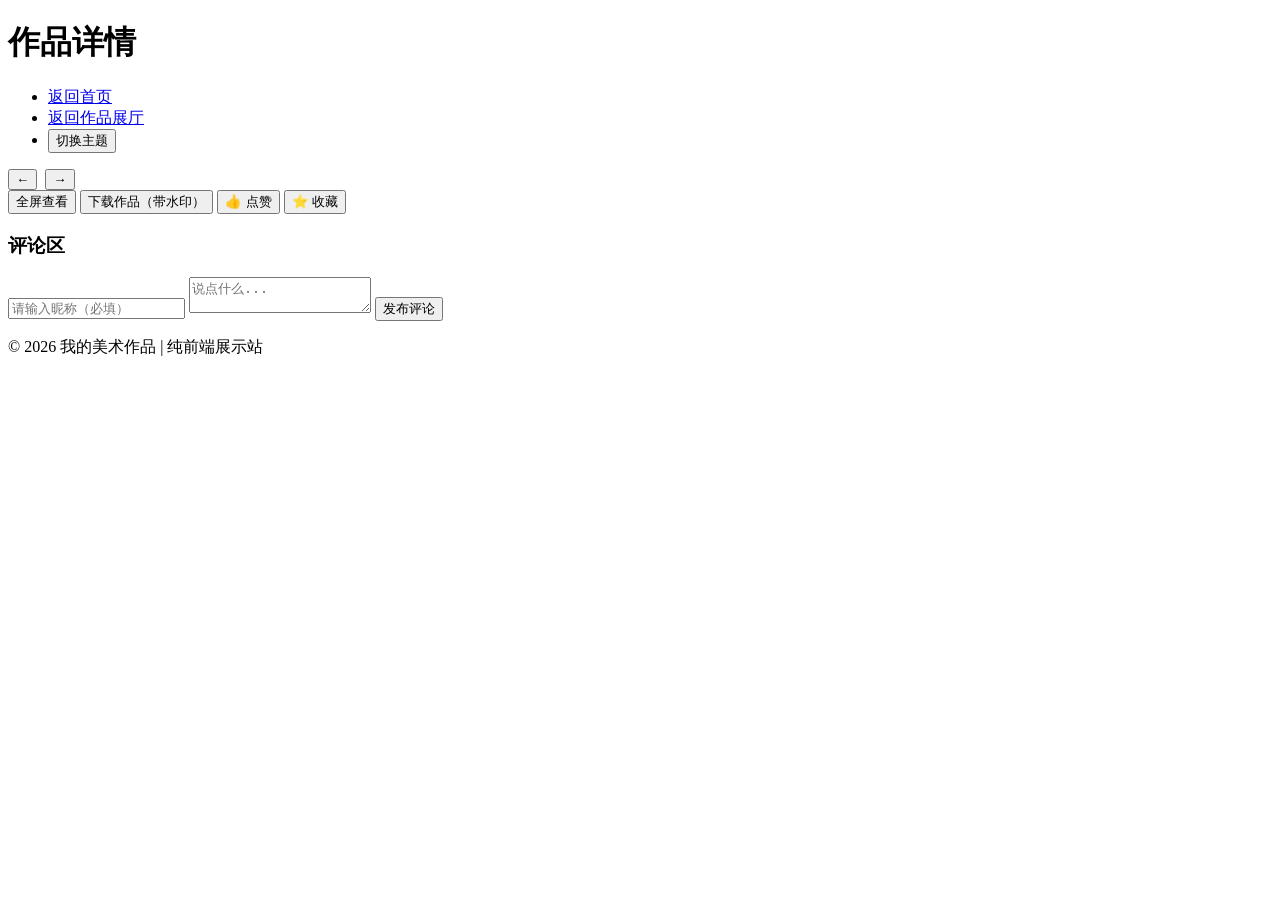
==== detail.html @ 7c30fe3e "前端-美术作品展示" ====
<!DOCTYPE html>
<html lang="zh-CN">
<head>
    <meta charset="UTF-8">
    <meta name="viewport" content="width=device-width, initial-scale=1.0">
    <!-- 设置基础URL，确保所有相对路径都从项目根目录解析 -->
    <base href="/ArtGallery/">
    <title>作品详情</title>
    <link rel="stylesheet" href="css/style.css">
</head>
<body>
<header>
    <h1>作品详情</h1>
    <nav>
        <ul>
            <li><a href="index.html">返回首页</a></li>
            <li><a href="gallery.html">返回作品展厅</a></li>
            <li><button id="themeBtn">切换主题</button></li>
        </ul>
    </nav>
</header>

<section class="detail-container">
    <!-- 图片操作区 -->
    <div class="img-box">
        <button id="prevBtn">←</button>
        <img id="detailImg" draggable="false">
        <button id="nextBtn">→</button>
    </div>

    <!-- 作品信息 -->
    <div class="info-box" id="artInfo"></div>

    <!-- 操作按钮 -->
    <div class="tool-box">
        <button id="fullscreen">全屏查看</button>
        <button id="downloadBtn">下载作品（带水印）</button>
        <button id="likeBtn">👍 点赞</button>
        <button id="collectBtn">⭐ 收藏</button>
    </div>

    <!-- 评论区（非匿名） -->
    <div class="comment-box">
        <h3>评论区</h3>
        <input type="text" id="username" placeholder="请输入昵称（必填）" required>
        <textarea id="commentContent" placeholder="说点什么..."></textarea>
        <button id="submitComment">发布评论</button>
        <div id="commentList"></div>
    </div>
</section>

<footer>
    <p>© 2026 我的美术作品 | 纯前端展示站</p>
</footer>

<script src="js/config.js"></script>
<script src="js/main.js"></script>
</body>
</html>
---- css/style.css ----
:root {
    --bg: #fff;
    --text: #333;
    --card: #f5f5f5;
    --hover: #4f46e5;
    --sun-color: #FFD700;
    --moon-color: #E0E0E0;
    --stars-color: rgba(255, 255, 255, 0.8);
}

.dark {
    --bg: #1a1a1a;
    --text: #fff;
    --card: #2d2d2d;
    transition: all 0.8s cubic-bezier(0.4, 0, 0.2, 1);
}

/* 主题切换过渡动画 */
body {
    background: var(--bg);
    color: var(--text);
    line-height: 1.5;
    transition: all 0.8s cubic-bezier(0.4, 0, 0.2, 1);
    position: relative;
    overflow-x: hidden;
}

/* 日/夜模式装饰元素 */
.theme-decor {
    position: fixed;
    pointer-events: none;
    z-index: -1;
    opacity: 0;
    transition: opacity 0.5s ease;
}

.sun {
    top: 20px;
    right: 20px;
    width: 60px;
    height: 60px;
    border-radius: 50%;
    background: linear-gradient(45deg, #FFF9C4, #FFD700, #FFB300);
    box-shadow: 0 0 30px #FFD700;
    animation: sunGlow 3s infinite alternate;
}

.moon {
    top: 20px;
    right: 20px;
    width: 50px;
    height: 50px;
    border-radius: 50%;
    background: var(--moon-color);
    box-shadow: 0 0 20px var(--moon-color);
    clip-path: circle(45% at 60% 50%);
}

.stars {
    top: 0;
    left: 0;
    width: 100vw;
    height: 100vh;
}

.star {
    position: absolute;
    background: var(--stars-color);
    border-radius: 50%;
    opacity: 0.8;
}

@keyframes sunGlow {
    from { box-shadow: 0 0 30px #FFD700; }
    to { box-shadow: 0 0 50px #FFED4E, 0 0 70px #FFE200; }
}

@keyframes fadeInUp {
    from {
        opacity: 0;
        transform: translateY(20px);
    }
    to {
        opacity: 1;
        transform: translateY(0);
    }
}

@keyframes fadeOutDown {
    from {
        opacity: 1;
        transform: translateY(0);
    }
    to {
        opacity: 0;
        transform: translateY(20px);
    }
}

/* 日间模式激活状态 */
body:not(.dark) .theme-decor {
    opacity: 1;
    transition: opacity 1s ease 0.3s;
}

/* 夜间模式激活状态 */
body.dark .theme-decor {
    opacity: 1;
    transition: opacity 1s ease 0.3s;
}

body:not(.dark) .sun {
    opacity: 1;
    animation: fadeInUp 0.8s ease forwards, sunGlow 3s infinite alternate;
}

body.dark .sun {
    opacity: 0;
    animation: fadeOutDown 0.8s ease forwards;
}

body.dark .moon,
body.dark .stars {
    opacity: 1;
    animation: fadeInUp 0.8s ease 0.2s forwards;
}

body:not(.dark) .moon,
body:not(.dark) .stars {
    opacity: 0;
    animation: fadeOutDown 0.8s ease forwards;
}

* {
    margin: 0;
    padding: 0;
    box-sizing: border-box;
    font-family: "微软雅黑", sans-serif;
    transition: 0.25s ease;
}

/* 导航区域 */
header {
    padding: 24px;
    text-align: center;
    background: var(--card);
    box-shadow: 0 2px 8px rgba(0,0,0,0.08);
    position: relative;
    overflow: hidden;
    transition: all 0.3s ease;
}

/* 统一的导航按钮样式 - 基于主题按钮的设计 */
nav a, nav button, .tab-btn {
    padding: 8px 14px;
    border: none;
    background: none;
    color: var(--text);
    border-radius: 6px;
    cursor: pointer;
    font-size: 15px;
    position: relative;
    transition: all 0.3s cubic-bezier(0.4, 0, 0.2, 1);
    overflow: hidden;
    will-change: transform;
    /* 应用主题按钮的玻璃态设计 */
    backdrop-filter: blur(10px);
    background: rgba(255,255,255,0.1);
    border: 1px solid rgba(255,255,255,0.2);
}

/* 悬停效果统一 */
nav a:hover, nav button:hover, .tab-btn.active {
    background: rgba(79, 70, 229, 0.8);
    color: #fff;
    transform: translateY(-2px);
    box-shadow: 0 8px 24px rgba(79, 70, 229, 0.3);
    border-color: rgba(255,255,255,0.3);
}

/* 夜间模式下的按钮样式 */
body.dark nav a,
body.dark nav button,
body.dark .tab-btn {
    background: rgba(255,255,255,0.05);
    border-color: rgba(255,255,255,0.3);
}

body.dark nav a:hover,
body.dark nav button:hover,
body.dark .tab-btn.active {
    background: rgba(79, 70, 229, 0.8);
}

/* 活动状态指示器 */
.tab-btn.active::after,
nav a[href="index.html"]:hover::after,
#themeBtn:hover::after {
    content: '';
    position: absolute;
    bottom: -6px;
    left: 50%;
    transform: translateX(-50%);
    width: 6px;
    height: 6px;
    background: var(--hover);
    border-radius: 50%;
    animation: dotPulse 1.5s infinite;
}

@keyframes dotPulse {
    0%, 100% { transform: translateX(-50%) scale(1); opacity: 1; }
    50% { transform: translateX(-50%) scale(1.5); opacity: 0.8; }
}

/* 首页沉浸式图片渐变效果 */
.immersive-container {
    position: relative;
    width: 100vw;
    height: 100vh;
    overflow: hidden;
    display: flex;
    align-items: center;
    justify-content: center;
}

.immersive-image {
    width: 100%;
    height: 100%;
    object-fit: contain;
    transition: transform 0.3s ease;
    /* 添加更复杂的高级加载动画 */
    animation: imageLoadComplex 4s cubic-bezier(0.25, 0.46, 0.45, 0.94) both;
}

@keyframes imageLoadComplex {
    0% {
        opacity: 0;
        transform: scale(0.8) rotate(-10deg) translateX(-50px);
        filter: blur(20px) brightness(0.5);
        clip-path: circle(0% at 50% 50%);
    }
    25% {
        opacity: 0.6;
        transform: scale(1.1) rotate(5deg) translateX(20px);
        filter: blur(8px) brightness(0.8);
        clip-path: circle(40% at 50% 50%);
    }
    50% {
        opacity: 0.8;
        transform: scale(1.05) rotate(-2deg) translateX(-10px);
        filter: blur(4px) brightness(0.9);
        clip-path: circle(60% at 50% 50%);
    }
    75% {
        opacity: 0.95;
        transform: scale(1.01) rotate(1deg) translateX(5px);
        filter: blur(2px) brightness(0.98);
        clip-path: circle(80% at 50% 50%);
    }
    100% {
        opacity: 1;
        transform: scale(1) rotate(0deg) translateX(0);
        filter: blur(0) brightness(1);
        clip-path: circle(100% at 50% 50%);
    }
}

/* 添加粒子效果 */
.immersive-container::before {
    content: '';
    position: absolute;
    top: 0;
    left: 0;
    width: 100%;
    height: 100%;
    background-image:
        radial-gradient(circle at 20% 30%, rgba(255,255,255,0.1) 1px, transparent 1px),
        radial-gradient(circle at 80% 70%, rgba(255,255,255,0.1) 1px, transparent 1px),
        radial-gradient(circle at 30% 80%, rgba(255,255,255,0.1) 1px, transparent 1px),
        radial-gradient(circle at 70% 20%, rgba(255,255,255,0.1) 1px, transparent 1px);
    background-size: 100px 100px;
    opacity: 0;
    animation: particleEffect 4s ease-out forwards;
    pointer-events: none;
}

@keyframes particleEffect {
    0% { opacity: 0; }
    30% { opacity: 0; }
    100% { opacity: 1; }
}

.immersive-overlay {
    position: absolute;
    bottom: 0;
    left: 0;
    right: 0;
    background: linear-gradient(transparent, rgba(0,0,0,0.8));
    padding: 40px 20px 20px;
    color: white;
    text-align: center;
}

/* 移除原有的重复样式 */
.nav-overlay a,
.nav-overlay button {
    color: white;
    text-decoration: none;
    padding: 10px 20px;
    background: rgba(0, 0, 0, 0.5);
    border: none;
    border-radius: 5px;
    cursor: pointer;
    transition: background 0.3s;
}

.nav-overlay a:hover,
.nav-overlay button:hover {
    background: rgba(0, 0, 0, 0.8);
}

/* 响应式优化 */
@media (max-width: 767px) {
    nav ul {
        flex-direction: column;
        align-items: center;
        gap: 8px;
    }

    nav a, nav button, .tab-btn {
        width: 80vw;
        text-align: center;
    }
}

/* 标题动画 */
h1 { animation: fade 0.8s ease forwards; }
@keyframes fade {
    from { opacity: 0; transform: translateY(-8px); }
    to { opacity: 1; transform: translateY(0); }
}

/* 轮播容器 —— 严格16:9比例 */
.slider-container {
    max-width: 900px;
    margin: 30px auto;
    padding: 0 20px;
    overflow: hidden;
    border-radius: 12px;
    position: relative;
    aspect-ratio: 16/9; /* 核心：16:9轮播框 */
}
.slider {
    display: flex;
    height: 100%;
    transition: transform 0.8s cubic-bezier(0.25, 0.1, 0.25, 1);
}
.slider img {
    width: 100%;
    height: 100%;
    object-fit: cover;
    flex-shrink: 0;
    background: #f0f0f0;
}
/* 轮播按钮样式 */
.slider-btn {
    position: absolute;
    top: 50%;
    transform: translateY(-50%);
    background: #fff;
    border: none;
    width: 44px;
    height: 44px;
    border-radius: 50%;
    font-size: 18px;
    cursor: pointer;
    box-shadow: 0 2px 8px rgba(0,0,0,0.2);
    z-index: 10;
}
.slider-btn.prev { left: 10px; }
.slider-btn.next { right: 10px; }

/* 作品列表 */
.gallery {
    max-width: 1100px;
    margin: 40px auto;
    padding: 0 30px;
    text-align: center;
}
.gallery h2 {
    margin-bottom: 24px;
    font-size: 22px;
}
.grid-container {
    display: grid;
    grid-template-columns: repeat(auto-fill, minmax(200px, 1fr));
    gap: 20px;
    margin-top: 20px;
    justify-content: center;
}
.art-card {
    background: var(--card);
    border-radius: 10px;
    overflow: hidden;
    cursor: pointer;
    box-shadow: 0 3px 6px rgba(0,0,0,0.05);
}
.art-card img {
    width: 100%;
    height: 200px;
    object-fit: cover;
}
.art-card:hover {
    transform: scale(1.03);
    box-shadow: 0 8px 20px rgba(0,0,0,0.15);
}
.art-card p {
    padding: 8px;
    font-size: 14px;
    font-weight: bold;
}
/* 图片占位样式（所有加载失败图片通用） */
.img-placeholder {
    width: 100%;
    height: 200px;
    display: flex;
    align-items: center;
    justify-content: center;
    background: #eee;
    color: #666;
    font-size: 12px;
    flex-direction: column;
    gap: 4px;
}

/* 详情页 */
.detail-container {
    max-width: 900px;
    margin: 40px auto;
    padding: 0 20px;
}
.img-box {
    position: relative;
    text-align: center;
    margin-bottom: 24px;
}
.img-box img {
    max-width: 100%;
    max-height: 550px;
    border-radius: 10px;
    cursor: grab;
    object-fit: contain;
    background: #f8f8f8;
}
.img-box button {
    position: absolute;
    top: 50%;
    transform: translateY(-50%);
    background: #fff;
    border: none;
    width: 44px;
    height: 44px;
    border-radius: 50%;
    font-size: 18px;
    cursor: pointer;
    box-shadow: 0 2px 8px rgba(0,0,0,0.2);
}
#prevBtn { left: 10px; }
#nextBtn { right: 10px; }

.info-box {
    background: var(--card);
    padding: 20px;
    border-radius: 10px;
    margin: 20px 0;
    text-align: left;
}
.tool-box {
    display: flex;
    gap: 10px;
    flex-wrap: wrap;
    margin: 20px 0;
}
.tool-box button {
    padding: 10px 14px;
    border: none;
    background: var(--hover);
    color: #fff;
    border-radius: 6px;
    cursor: pointer;
    font-size: 14px;
}

/* 评论区 */
.comment-box {
    background: var(--card);
    padding: 20px;
    border-radius: 10px;
    margin-top: 30px;
}
.comment-box input, .comment-box textarea {
    width: 100%;
    padding: 10px;
    margin: 10px 0;
    border-radius: 6px;
    border: 1px solid #ddd;
    background: var(--bg);
    color: var(--text);
}
.comment-box button {
    background: var(--hover);
    color: #fff;
    border: none;
    padding: 10px;
    border-radius: 6px;
    cursor: pointer;
}

/* 响应式 —— 手机端单列 */
@media (max-width: 767px) {
    .grid-container { grid-template-columns: repeat(1, 1fr); }
    .slider-container { padding: 0 10px; }
    .gallery { padding: 0 15px; }
}

/* 美化版Footer —— 丰富图案+联系方式 */
footer {
    text-align: center;
    padding: 40px 20px;
    background: var(--card);
    margin-top: 50px;
    font-size: 14px;
    border-top: 3px solid var(--hover);
}
.footer-content {
    max-width: 800px;
    margin: 0 auto;
}
.footer-logo {
    font-size: 20px;
    font-weight: bold;
    color: var(--hover);
    margin-bottom: 12px;
}
.footer-contact {
    margin: 10px 0;
    line-height: 1.8;
}
.footer-contact i {
    color: var(--hover);
    margin-right: 6px;
}
.footer-copyright {
    margin-top: 20px;
    opacity: 0.8;
}
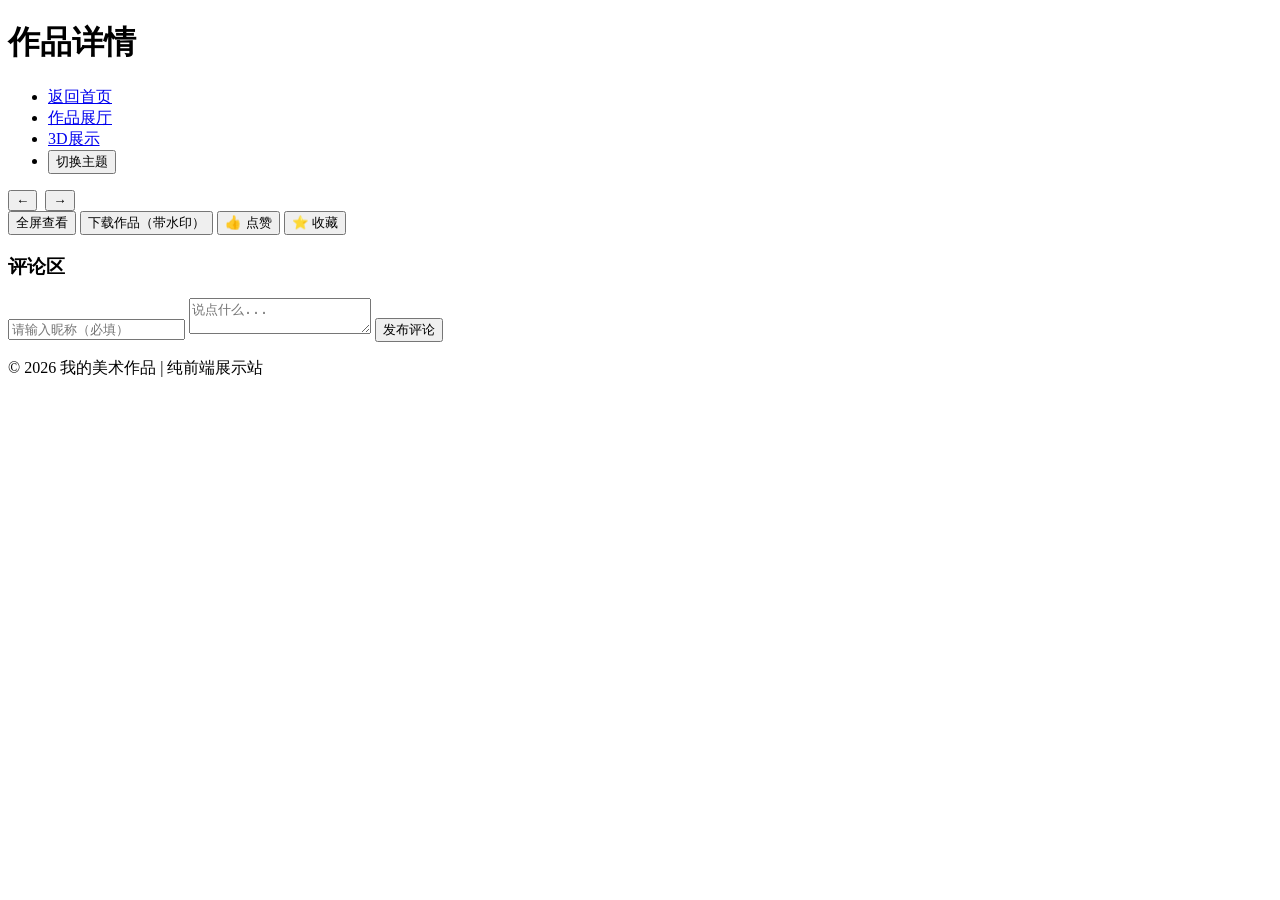
==== commit 34e6dee2: "自动更新" ====
--- a/detail.html
+++ b/detail.html
@@ -14,7 +14,8 @@
     <nav>
         <ul>
             <li><a href="index.html">返回首页</a></li>
-            <li><a href="gallery.html">返回作品展厅</a></li>
+            <li><a href="gallery.html">作品展厅</a></li>
+            <li><a href="index_3d.html">3D展示</a></li>
             <li><button id="themeBtn">切换主题</button></li>
         </ul>
     </nav>
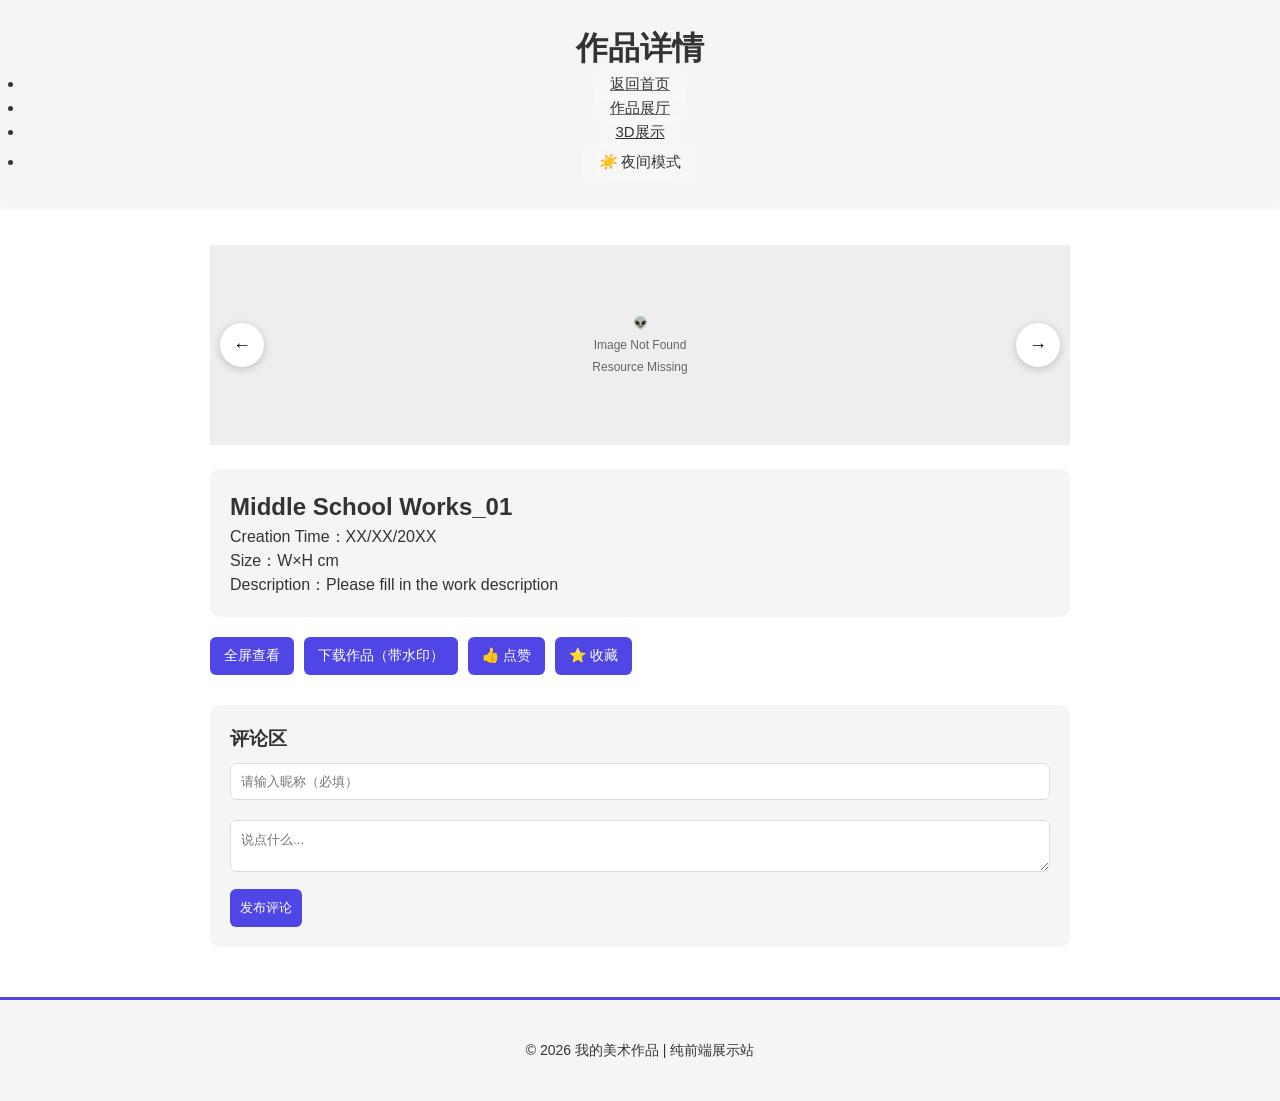
==== commit 420fd861: "自动更新" ====
--- a/detail.html
+++ b/detail.html
@@ -3,19 +3,18 @@
 <head>
     <meta charset="UTF-8">
     <meta name="viewport" content="width=device-width, initial-scale=1.0">
-    <!-- 设置基础URL，确保所有相对路径都从项目根目录解析 -->
-    <base href="/ArtGallery/">
+    <!-- 移除base标签，使用相对路径 -->
     <title>作品详情</title>
-    <link rel="stylesheet" href="css/style.css">
+    <link rel="stylesheet" href="./css/style.css">
 </head>
 <body>
 <header>
     <h1>作品详情</h1>
     <nav>
         <ul>
-            <li><a href="index.html">返回首页</a></li>
-            <li><a href="gallery.html">作品展厅</a></li>
-            <li><a href="index_3d.html">3D展示</a></li>
+            <li><a href="./index.html">返回首页</a></li>
+            <li><a href="./gallery.html">作品展厅</a></li>
+            <li><a href="./index_3d.html">3D展示</a></li>
             <li><button id="themeBtn">切换主题</button></li>
         </ul>
     </nav>
@@ -54,7 +53,7 @@
     <p>© 2026 我的美术作品 | 纯前端展示站</p>
 </footer>
 
-<script src="js/config.js"></script>
-<script src="js/main.js"></script>
+<script src="./js/config.js"></script>
+<script src="./js/main.js"></script>
 </body>
 </html>
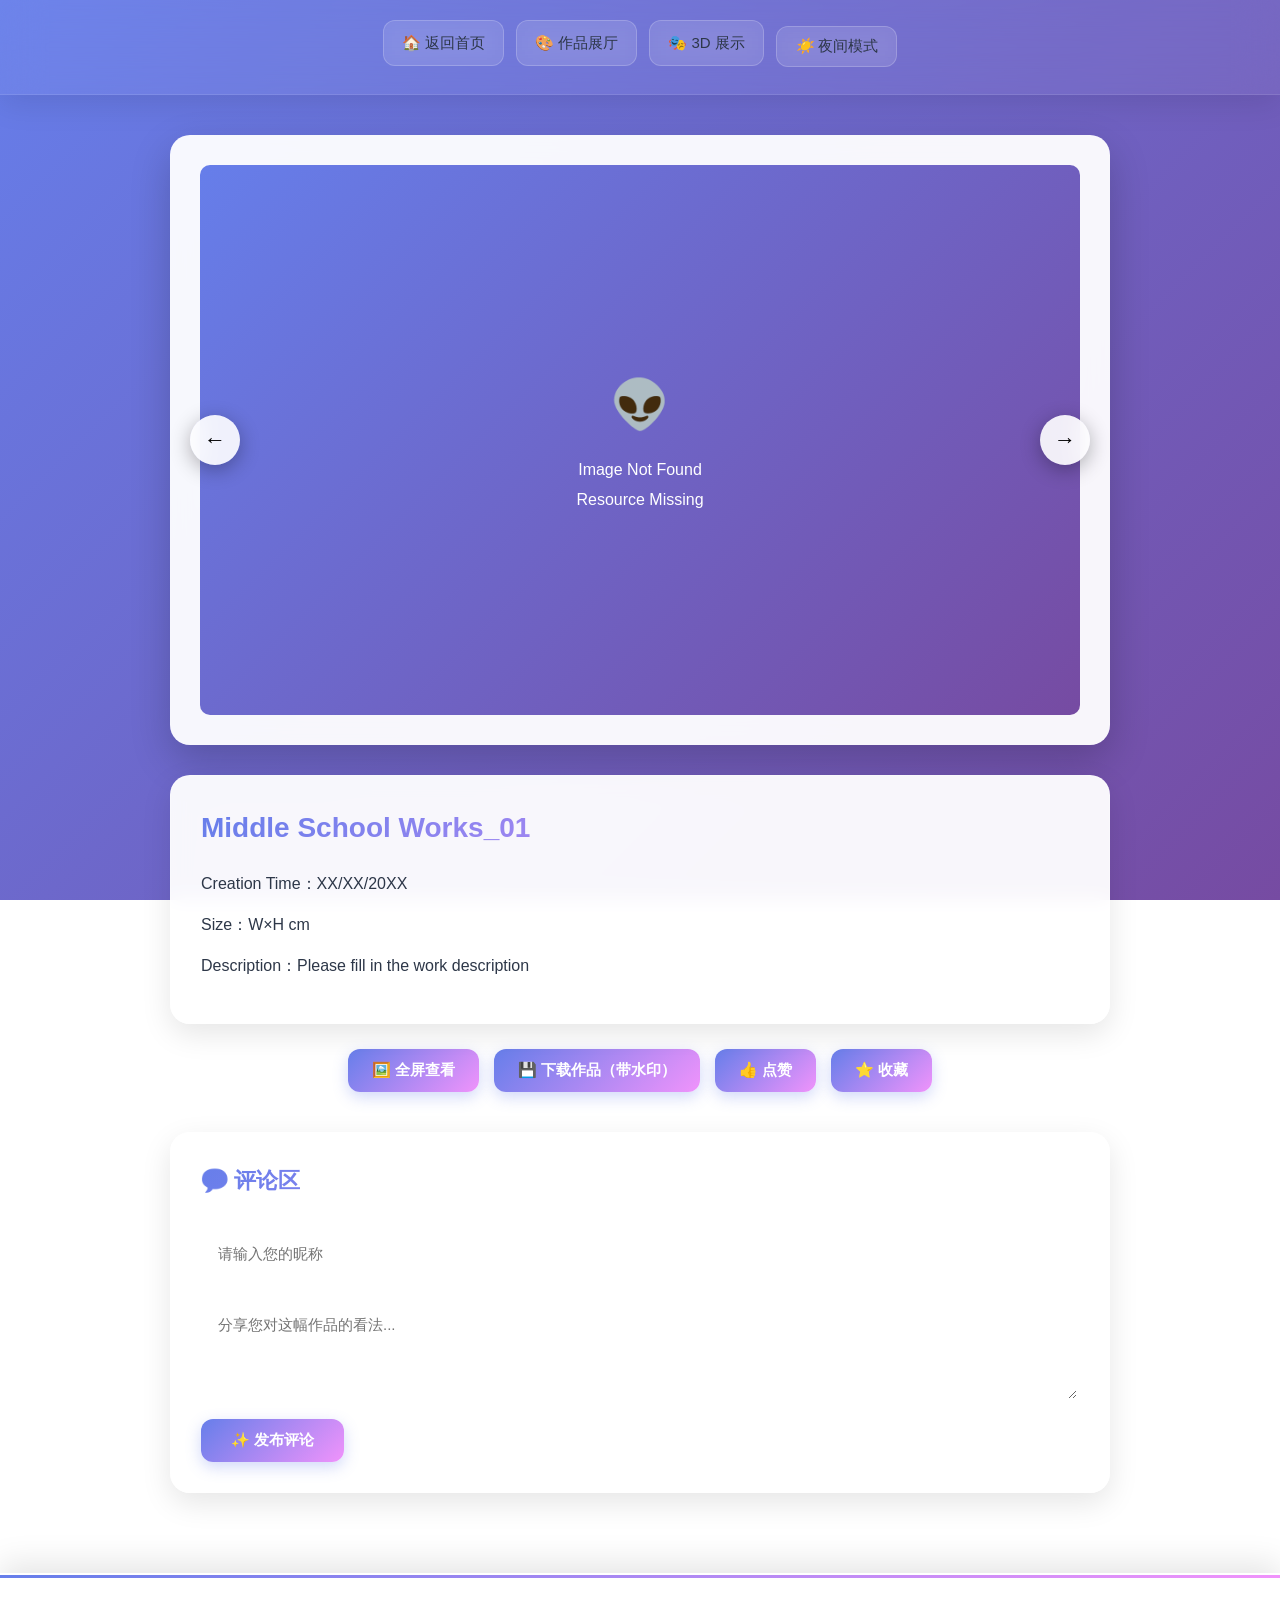
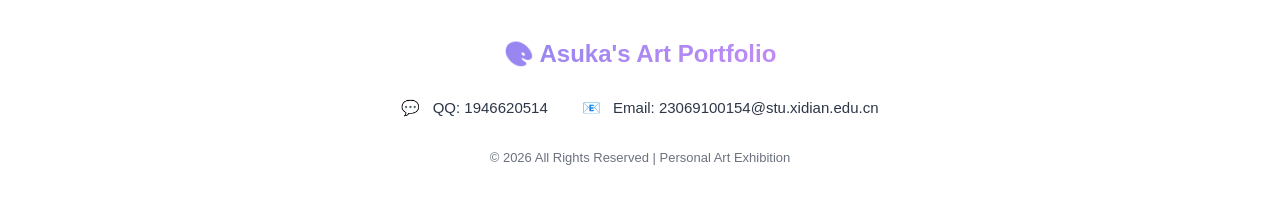
==== commit 1a75955e: "自动更新" ====
--- a/detail.html
+++ b/detail.html
@@ -3,19 +3,208 @@
 <head>
     <meta charset="UTF-8">
     <meta name="viewport" content="width=device-width, initial-scale=1.0">
-    <!-- 移除base标签，使用相对路径 -->
-    <title>作品详情</title>
-    <link rel="stylesheet" href="./css/style.css">
+    <title>作品详情 - Asuka's Art Gallery</title>
+    <link rel="stylesheet" href="css/style.css">
+    <style>
+        /* 详情页专属样式 */
+        .detail-page-header {
+            position: sticky;
+            top: 0;
+            z-index: 1000;
+        }
+        
+        .detail-container {
+            max-width: 1000px;
+            margin: 40px auto;
+            padding: 0 30px;
+            animation: fadeInUp 0.8s ease;
+        }
+        
+        .img-box {
+            position: relative;
+            text-align: center;
+            margin-bottom: 30px;
+            background: var(--card);
+            backdrop-filter: blur(10px);
+            padding: 30px;
+            border-radius: 20px;
+            box-shadow: 0 15px 40px rgba(0,0,0,0.2);
+        }
+        
+        .img-box img {
+            max-width: 100%;
+            max-height: 600px;
+            border-radius: 15px;
+            cursor: grab;
+            object-fit: contain;
+            transition: transform 0.3s ease;
+            box-shadow: 0 10px 30px rgba(0,0,0,0.2);
+        }
+        
+        .img-box img:active {
+            cursor: grabbing;
+        }
+        
+        .img-box button {
+            position: absolute;
+            top: 50%;
+            transform: translateY(-50%);
+            background: rgba(255, 255, 255, 0.9);
+            backdrop-filter: blur(10px);
+            border: none;
+            width: 50px;
+            height: 50px;
+            border-radius: 50%;
+            font-size: 22px;
+            cursor: pointer;
+            box-shadow: 0 5px 20px rgba(0,0,0,0.3);
+            transition: all 0.3s;
+            z-index: 10;
+        }
+        
+        .img-box button:hover {
+            background: #fff;
+            transform: translateY(-50%) scale(1.1);
+            box-shadow: 0 8px 30px rgba(0,0,0,0.4);
+        }
+        
+        #prevBtn { left: 20px; }
+        #nextBtn { right: 20px; }
+        
+        .info-box {
+            background: var(--card);
+            backdrop-filter: blur(10px);
+            padding: 30px;
+            border-radius: 20px;
+            margin: 20px 0;
+            text-align: left;
+            box-shadow: 0 10px 30px rgba(0,0,0,0.1);
+            border: 1px solid var(--glass-border);
+        }
+        
+        .info-box h2 {
+            font-size: 28px;
+            font-weight: 700;
+            background: linear-gradient(135deg, #667eea, #f093fb);
+            -webkit-background-clip: text;
+            -webkit-text-fill-color: transparent;
+            background-clip: text;
+            margin-bottom: 20px;
+        }
+        
+        .info-box p {
+            font-size: 16px;
+            line-height: 1.8;
+            margin: 12px 0;
+            color: var(--text);
+        }
+        
+        .tool-box {
+            display: flex;
+            gap: 15px;
+            flex-wrap: wrap;
+            margin: 25px 0;
+            justify-content: center;
+        }
+        
+        .tool-box button {
+            padding: 12px 24px;
+            border: none;
+            background: linear-gradient(135deg, #667eea, #f093fb);
+            color: #fff;
+            border-radius: 12px;
+            cursor: pointer;
+            font-size: 15px;
+            font-weight: 600;
+            transition: all 0.3s cubic-bezier(0.175, 0.885, 0.32, 1.275);
+            box-shadow: 0 5px 15px rgba(102, 126, 234, 0.3);
+        }
+        
+        .tool-box button:hover {
+            transform: translateY(-3px);
+            box-shadow: 0 10px 30px rgba(102, 126, 234, 0.5);
+        }
+        
+        /* 评论区增强样式 */
+        .comment-box {
+            background: var(--card);
+            backdrop-filter: blur(10px);
+            padding: 30px;
+            border-radius: 20px;
+            margin-top: 40px;
+            box-shadow: 0 10px 30px rgba(0,0,0,0.1);
+            border: 1px solid var(--glass-border);
+        }
+        
+        .comment-box h3 {
+            font-size: 22px;
+            font-weight: 700;
+            margin-bottom: 20px;
+            background: linear-gradient(135deg, #667eea, #f093fb);
+            -webkit-background-clip: text;
+            -webkit-text-fill-color: transparent;
+            background-clip: text;
+        }
+        
+        .comment-box input, .comment-box textarea {
+            width: 100%;
+            padding: 15px;
+            margin: 10px 0;
+            border-radius: 12px;
+            border: 2px solid var(--glass-border);
+            background: var(--bg-solid);
+            color: var(--text);
+            font-size: 15px;
+            transition: all 0.3s;
+        }
+        
+        .comment-box input:focus, .comment-box textarea:focus {
+            outline: none;
+            border-color: #667eea;
+            box-shadow: 0 0 0 3px rgba(102, 126, 234, 0.1);
+        }
+        
+        .comment-box button {
+            background: linear-gradient(135deg, #667eea, #f093fb);
+            color: #fff;
+            border: none;
+            padding: 12px 30px;
+            border-radius: 12px;
+            cursor: pointer;
+            font-size: 15px;
+            font-weight: 600;
+            transition: all 0.3s;
+            box-shadow: 0 5px 15px rgba(102, 126, 234, 0.3);
+        }
+        
+        .comment-box button:hover {
+            transform: translateY(-2px);
+            box-shadow: 0 8px 25px rgba(102, 126, 234, 0.5);
+        }
+        
+        .comment-box #commentList div {
+            padding: 15px;
+            margin: 10px 0;
+            background: rgba(102, 126, 234, 0.05);
+            border-radius: 10px;
+            border-left: 4px solid #667eea;
+            transition: all 0.3s;
+        }
+        
+        .comment-box #commentList div:hover {
+            background: rgba(102, 126, 234, 0.1);
+            transform: translateX(5px);
+        }
+    </style>
 </head>
 <body>
-<header>
-    <h1>作品详情</h1>
+<header class="detail-page-header">
     <nav>
         <ul>
-            <li><a href="./index.html">返回首页</a></li>
-            <li><a href="./gallery.html">作品展厅</a></li>
-            <li><a href="./index_3d.html">3D展示</a></li>
-            <li><button id="themeBtn">切换主题</button></li>
+            <li><a href="index.html">🏠 返回首页</a></li>
+            <li><a href="gallery.html">🎨 作品展厅</a></li>
+            <li><a href="index_3d.html">🎭 3D 展示</a></li>
+            <li><button id="themeBtn">☀️ 夜间模式</button></li>
         </ul>
     </nav>
 </header>
@@ -24,7 +213,7 @@
     <!-- 图片操作区 -->
     <div class="img-box">
         <button id="prevBtn">←</button>
-        <img id="detailImg" draggable="false">
+        <img id="detailImg" draggable="false" alt="Artwork Detail">
         <button id="nextBtn">→</button>
     </div>
 
@@ -33,27 +222,36 @@
 
     <!-- 操作按钮 -->
     <div class="tool-box">
-        <button id="fullscreen">全屏查看</button>
-        <button id="downloadBtn">下载作品（带水印）</button>
+        <button id="fullscreen">🖼️ 全屏查看</button>
+        <button id="downloadBtn">💾 下载作品（带水印）</button>
         <button id="likeBtn">👍 点赞</button>
         <button id="collectBtn">⭐ 收藏</button>
     </div>
 
     <!-- 评论区（非匿名） -->
     <div class="comment-box">
-        <h3>评论区</h3>
-        <input type="text" id="username" placeholder="请输入昵称（必填）" required>
-        <textarea id="commentContent" placeholder="说点什么..."></textarea>
-        <button id="submitComment">发布评论</button>
+        <h3>💬 评论区</h3>
+        <input type="text" id="username" placeholder="请输入您的昵称" required>
+        <textarea id="commentContent" placeholder="分享您对这幅作品的看法..." rows="4"></textarea>
+        <button id="submitComment">✨ 发布评论</button>
         <div id="commentList"></div>
     </div>
 </section>
 
 <footer>
-    <p>© 2026 我的美术作品 | 纯前端展示站</p>
+    <div class="footer-content">
+        <div class="footer-logo">🎨 Asuka's Art Portfolio</div>
+        <div class="footer-contact">
+            <div><i>💬</i> QQ: 1946620514</div>
+            <div><i>📧</i> Email: 23069100154@stu.xidian.edu.cn</div>
+        </div>
+        <div class="footer-copyright">
+            © 2026 All Rights Reserved | Personal Art Exhibition
+        </div>
+    </div>
 </footer>
 
-<script src="./js/config.js"></script>
-<script src="./js/main.js"></script>
+<script src="js/config.js"></script>
+<script src="js/main.js"></script>
 </body>
 </html>
--- a/css/style.css
+++ b/css/style.css
@@ -1,28 +1,84 @@
 :root {
-    --bg: #fff;
-    --text: #333;
-    --card: #f5f5f5;
-    --hover: #4f46e5;
+    --bg: linear-gradient(135deg, #667eea 0%, #764ba2 100%);
+    --bg-solid: #ffffff;
+    --text: #2d3748;
+    --card: rgba(255, 255, 255, 0.95);
+    --hover: #667eea;
+    --accent: #f093fb;
+    --primary: #4facfe;
     --sun-color: #FFD700;
     --moon-color: #E0E0E0;
     --stars-color: rgba(255, 255, 255, 0.8);
+    --glass-bg: rgba(255, 255, 255, 0.1);
+    --glass-border: rgba(255, 255, 255, 0.2);
+    --shadow: 0 8px 32px 0 rgba(31, 38, 135, 0.37);
 }
 
 .dark {
-    --bg: #1a1a1a;
-    --text: #fff;
-    --card: #2d2d2d;
+    --bg: linear-gradient(135deg, #0f0c29 0%, #302b63 50%, #24243e 100%);
+    --bg-solid: #1a1a2e;
+    --text: #e0e0e0;
+    --card: rgba(45, 45, 45, 0.95);
+    --hover: #667eea;
+    --glass-bg: rgba(0, 0, 0, 0.3);
+    --glass-border: rgba(255, 255, 255, 0.1);
+    --shadow: 0 8px 32px 0 rgba(0, 0, 0, 0.37);
     transition: all 0.8s cubic-bezier(0.4, 0, 0.2, 1);
 }
 
 /* 主题切换过渡动画 */
 body {
     background: var(--bg);
+    background-attachment: fixed;
     color: var(--text);
-    line-height: 1.5;
+    line-height: 1.6;
     transition: all 0.8s cubic-bezier(0.4, 0, 0.2, 1);
     position: relative;
     overflow-x: hidden;
+    font-family: 'Segoe UI', 'Microsoft YaHei', sans-serif;
+}
+
+/* 鼠标拖尾效果 */
+.cursor-trail {
+    position: fixed;
+    width: 10px;
+    height: 10px;
+    border-radius: 50%;
+    background: linear-gradient(135deg, #667eea, #f093fb);
+    pointer-events: none;
+    z-index: 9999;
+    opacity: 0.6;
+    transition: transform 0.1s ease-out;
+}
+
+/* 浮动装饰气泡 */
+.floating-bubble {
+    position: absolute;
+    border-radius: 50%;
+    background: linear-gradient(135deg, rgba(102, 126, 234, 0.1), rgba(240, 147, 251, 0.1));
+    backdrop-filter: blur(5px);
+    animation: floatBubble 15s infinite ease-in-out;
+    pointer-events: none;
+    z-index: 0;
+}
+
+@keyframes floatBubble {
+    0%, 100% {
+        transform: translate(0, 0) scale(1);
+        opacity: 0.3;
+    }
+    25% {
+        transform: translate(20px, -30px) scale(1.1);
+        opacity: 0.5;
+    }
+    50% {
+        transform: translate(-15px, -60px) scale(0.9);
+        opacity: 0.4;
+    }
+    75% {
+        transform: translate(25px, -40px) scale(1.05);
+        opacity: 0.6;
+    }
 }
 
 /* 日/夜模式装饰元素 */
@@ -139,78 +195,145 @@
     transition: 0.25s ease;
 }
 
-/* 导航区域 */
+/* 导航区域 - 玻璃态设计 + 滚动效果 */
 header {
-    padding: 24px;
+    padding: 20px 40px;
     text-align: center;
-    background: var(--card);
-    box-shadow: 0 2px 8px rgba(0,0,0,0.08);
-    position: relative;
-    overflow: hidden;
+    background: rgba(255, 255, 255, 0.05);
+    backdrop-filter: blur(20px);
+    -webkit-backdrop-filter: blur(20px);
+    box-shadow: 0 8px 32px rgba(0, 0, 0, 0.1);
+    border-bottom: 1px solid rgba(255, 255, 255, 0.1);
+    position: sticky;
+    top: 0;
+    z-index: 1000;
     transition: all 0.3s ease;
 }
 
-/* 统一的导航按钮样式 - 基于主题按钮的设计 */
+header.scrolled {
+    padding: 15px 40px;
+    background: rgba(255, 255, 255, 0.98);
+    backdrop-filter: blur(20px);
+    box-shadow: 0 4px 20px rgba(0, 0, 0, 0.15);
+}
+
+body.dark header.scrolled {
+    background: rgba(26, 26, 46, 0.98);
+}
+
+/* 汉堡菜单按钮 */
+.hamburger {
+    display: none;
+    flex-direction: column;
+    background: transparent;
+    border: none;
+    cursor: pointer;
+    padding: 8px;
+    z-index: 1001;
+}
+
+.hamburger span {
+    width: 25px;
+    height: 3px;
+    background: white;
+    margin: 3px 0;
+    border-radius: 3px;
+    transition: all 0.3s ease;
+}
+
+.hamburger.active span:nth-child(1) {
+    transform: rotate(45deg) translate(6px, 6px);
+}
+
+.hamburger.active span:nth-child(2) {
+    opacity: 0;
+}
+
+.hamburger.active span:nth-child(3) {
+    transform: rotate(-45deg) translate(6px, -6px);
+}
+
+/* 统一的导航按钮样式 - 玻璃态 + 悬浮效果 + 流光 */
+nav ul {
+    list-style: none;
+    display: flex;
+    justify-content: center;
+    align-items: center;
+    gap: 12px;
+    flex-wrap: wrap;
+    margin: 0;
+    padding: 0;
+}
+
 nav a, nav button, .tab-btn {
-    padding: 8px 14px;
-    border: none;
-    background: none;
+    padding: 10px 18px;
+    border: 1px solid var(--glass-border);
+    background: var(--glass-bg);
+    backdrop-filter: blur(10px);
     color: var(--text);
-    border-radius: 6px;
+    border-radius: 12px;
     cursor: pointer;
     font-size: 15px;
+    font-weight: 500;
     position: relative;
     transition: all 0.3s cubic-bezier(0.4, 0, 0.2, 1);
     overflow: hidden;
-    will-change: transform;
-    /* 应用主题按钮的玻璃态设计 */
-    backdrop-filter: blur(10px);
-    background: rgba(255,255,255,0.1);
-    border: 1px solid rgba(255,255,255,0.2);
-}
-
-/* 悬停效果统一 */
-nav a:hover, nav button:hover, .tab-btn.active {
-    background: rgba(79, 70, 229, 0.8);
-    color: #fff;
-    transform: translateY(-2px);
-    box-shadow: 0 8px 24px rgba(79, 70, 229, 0.3);
-    border-color: rgba(255,255,255,0.3);
-}
-
-/* 夜间模式下的按钮样式 */
-body.dark nav a,
-body.dark nav button,
-body.dark .tab-btn {
-    background: rgba(255,255,255,0.05);
-    border-color: rgba(255,255,255,0.3);
-}
-
-body.dark nav a:hover,
-body.dark nav button:hover,
-body.dark .tab-btn.active {
-    background: rgba(79, 70, 229, 0.8);
-}
-
-/* 活动状态指示器 */
-.tab-btn.active::after,
-nav a[href="index.html"]:hover::after,
-#themeBtn:hover::after {
+    text-decoration: none;
+    display: inline-block;
+}
+
+/* 流光效果 */
+nav a::before, nav button::before, .tab-btn::before {
     content: '';
     position: absolute;
-    bottom: -6px;
+    top: 0;
+    left: -100%;
+    width: 100%;
+    height: 100%;
+    background: linear-gradient(90deg, transparent, rgba(255,255,255,0.4), transparent);
+    transition: left 0.6s;
+}
+
+nav a:hover::before, nav button:hover::before, .tab-btn:hover::before {
+    left: 100%;
+}
+
+/* 悬停效果统一 - 悬浮 + 发光 + 缩放 */
+nav a:hover, nav button:hover, .tab-btn.active {
+    background: linear-gradient(135deg, var(--hover), var(--accent));
+    color: #fff;
+    transform: translateY(-3px) scale(1.05);
+    box-shadow: 0 10px 30px rgba(102, 126, 234, 0.4), 0 0 20px rgba(102, 126, 234, 0.2);
+    border-color: transparent;
+}
+
+/* 活动状态指示器 - 脉冲光点 + 光环 */
+.tab-btn.active::after,
+nav a.active::after {
+    content: '';
+    position: absolute;
+    bottom: -8px;
     left: 50%;
     transform: translateX(-50%);
-    width: 6px;
-    height: 6px;
-    background: var(--hover);
+    width: 8px;
+    height: 8px;
+    background: #fff;
     border-radius: 50%;
-    animation: dotPulse 1.5s infinite;
-}
-
-@keyframes dotPulse {
-    0%, 100% { transform: translateX(-50%) scale(1); opacity: 1; }
-    50% { transform: translateX(-50%) scale(1.5); opacity: 0.8; }
+    box-shadow: 0 0 20px #fff, 0 0 40px var(--hover), 0 0 60px var(--hover);
+    animation: pulseGlow 2s infinite;
+}
+
+@keyframes pulseGlow {
+    0%, 100% { 
+        transform: translateX(-50%) scale(1); 
+        opacity: 1; 
+        box-shadow: 0 0 20px #fff, 0 0 40px var(--hover), 0 0 60px var(--hover);
+    }
+    50% { 
+        transform: translateX(-50%) scale(1.3); 
+        opacity: 0.8; 
+        box-shadow: 0 0 30px #fff, 0 0 60px var(--hover), 0 0 90px var(--hover);
+    }
 }
 
 /* 首页沉浸式图片渐变效果 */
@@ -229,8 +352,8 @@
     height: 100%;
     object-fit: contain;
     transition: transform 0.3s ease;
-    /* 添加更复杂的高级加载动画 */
-    animation: imageLoadComplex 4s cubic-bezier(0.25, 0.46, 0.45, 0.94) both;
+    /* 添加超复杂加载动画 */
+    animation: imageLoadUltra 5s cubic-bezier(0.25, 0.46, 0.45, 0.94) both;
 }
 
 @keyframes imageLoadComplex {
@@ -320,25 +443,126 @@
     background: rgba(0, 0, 0, 0.8);
 }
 
-/* 响应式优化 */
-@media (max-width: 767px) {
+/* 响应式优化 + 汉堡菜单 */
+@media (max-width: 768px) {
+    header {
+        padding: 15px 20px;
+    }
+    
+    /* 显示汉堡菜单按钮 */
+    .hamburger {
+        display: flex !important;
+        position: absolute;
+        left: 20px;
+        top: 50%;
+        transform: translateY(-50%);
+    }
+    
     nav ul {
+        position: fixed;
+        top: 70px;
+        left: 0;
+        right: 0;
+        background: rgba(255, 255, 255, 0.98);
+        backdrop-filter: blur(20px);
         flex-direction: column;
-        align-items: center;
-        gap: 8px;
-    }
-
+        padding: 20px;
+        gap: 10px;
+        transform: translateY(-150%);
+        opacity: 0;
+        transition: all 0.4s cubic-bezier(0.175, 0.885, 0.32, 1.275);
+        box-shadow: 0 10px 40px rgba(0,0,0,0.2);
+        z-index: 999;
+    }
+    
+    body.dark nav ul {
+        background: rgba(26, 26, 46, 0.98);
+    }
+    
+    nav ul.active {
+        transform: translateY(0);
+        opacity: 1;
+    }
+    
     nav a, nav button, .tab-btn {
-        width: 80vw;
+        width: 100%;
         text-align: center;
+        background: rgba(102, 126, 234, 0.05);
+    }
+    
+    .gallery {
+        padding: 0 20px;
+    }
+    
+    .grid-container {
+        grid-template-columns: repeat(auto-fill, minmax(150px, 1fr));
+        gap: 15px;
+    }
+    
+    .slider-container {
+        padding: 0 15px;
+    }
+    
+    .slider-btn {
+        width: 40px;
+        height: 40px;
+        font-size: 16px;
+    }
+    
+    .immersive-overlay h1 {
+        font-size: 2em !important;
+    }
+    
+    .enter-gallery-btn {
+        padding: 15px 35px !important;
+        font-size: 16px !important;
+    }
+}
+
+/* 平板设备适配 */
+@media (min-width: 769px) and (max-width: 1024px) {
+    .grid-container {
+        grid-template-columns: repeat(auto-fill, minmax(200px, 1fr));
+    }
+}
+
+/* 加载动画增强 */
+@keyframes fadeInUp {
+    from {
+        opacity: 0;
+        transform: translateY(30px);
+    }
+    to {
+        opacity: 1;
+        transform: translateY(0);
+    }
+}
+
+@keyframes fadeInDown {
+    from {
+        opacity: 1;
+        transform: translateY(-30px);
+    }
+    to {
+        opacity: 0;
+        transform: translateY(0);
     }
 }
 
 /* 标题动画 */
-h1 { animation: fade 0.8s ease forwards; }
+h1 { 
+    animation: fade 0.8s ease forwards; 
+}
+
 @keyframes fade {
-    from { opacity: 0; transform: translateY(-8px); }
-    to { opacity: 1; transform: translateY(0); }
+    from { 
+        opacity: 0; 
+        transform: translateY(-10px); 
+    }
+    to { 
+        opacity: 1; 
+        transform: translateY(0); 
+    }
 }
 
 /* 轮播容器 —— 严格16:9比例 */
@@ -381,44 +605,93 @@
 .slider-btn.prev { left: 10px; }
 .slider-btn.next { right: 10px; }
 
-/* 作品列表 */
+/* 作品列表 - 现代化卡片设计 */
 .gallery {
-    max-width: 1100px;
-    margin: 40px auto;
-    padding: 0 30px;
+    max-width: 1200px;
+    margin: 60px auto;
+    padding: 0 40px;
     text-align: center;
 }
+
 .gallery h2 {
-    margin-bottom: 24px;
-    font-size: 22px;
-}
+    margin-bottom: 40px;
+    font-size: 28px;
+    font-weight: 700;
+    background: linear-gradient(135deg, var(--hover), var(--accent));
+    -webkit-background-clip: text;
+    -webkit-text-fill-color: transparent;
+    background-clip: text;
+    animation: fadeInUp 0.8s ease;
+}
+
 .grid-container {
     display: grid;
-    grid-template-columns: repeat(auto-fill, minmax(200px, 1fr));
-    gap: 20px;
-    margin-top: 20px;
+    grid-template-columns: repeat(auto-fill, minmax(250px, 1fr));
+    gap: 30px;
+    margin-top: 30px;
     justify-content: center;
 }
+
 .art-card {
     background: var(--card);
-    border-radius: 10px;
+    backdrop-filter: blur(10px);
+    border-radius: 20px;
     overflow: hidden;
     cursor: pointer;
-    box-shadow: 0 3px 6px rgba(0,0,0,0.05);
-}
+    box-shadow: 0 10px 30px rgba(0,0,0,0.1);
+    transition: all 0.4s cubic-bezier(0.175, 0.885, 0.32, 1.275);
+    border: 1px solid var(--glass-border);
+    position: relative;
+}
+
+.art-card::before {
+    content: '';
+    position: absolute;
+    top: 0;
+    left: 0;
+    right: 0;
+    bottom: 0;
+    background: linear-gradient(135deg, rgba(102, 126, 234, 0.1), rgba(240, 147, 251, 0.1));
+    opacity: 0;
+    transition: opacity 0.4s;
+    z-index: 0;
+}
+
+.art-card:hover::before {
+    opacity: 1;
+}
+
 .art-card img {
     width: 100%;
-    height: 200px;
+    height: 220px;
     object-fit: cover;
-}
+    transition: transform 0.4s ease;
+    position: relative;
+    z-index: 1;
+}
+
+.art-card:hover img {
+    transform: scale(1.1) rotate(2deg);
+}
+
 .art-card:hover {
-    transform: scale(1.03);
-    box-shadow: 0 8px 20px rgba(0,0,0,0.15);
-}
+    transform: translateY(-15px) scale(1.03);
+    box-shadow: 0 20px 50px rgba(102, 126, 234, 0.3);
+}
+
 .art-card p {
-    padding: 8px;
-    font-size: 14px;
-    font-weight: bold;
+    padding: 15px;
+    font-size: 15px;
+    font-weight: 600;
+    color: var(--text);
+    background: rgba(255,255,255,0.5);
+    transition: all 0.3s;
+    position: relative;
+    z-index: 1;
+}
+
+body.dark .art-card p {
+    background: rgba(0,0,0,0.3);
 }
 /* 图片占位样式（所有加载失败图片通用） */
 .img-placeholder {
@@ -427,24 +700,48 @@
     display: flex;
     align-items: center;
     justify-content: center;
-    background: #eee;
+    background: linear-gradient(135deg, #f5f7fa 0%, #c3cfe2 100%);
     color: #666;
     font-size: 12px;
     flex-direction: column;
     gap: 4px;
+    border-radius: 8px;
+    animation: placeholderPulse 2s infinite alternate;
+}
+
+@keyframes placeholderPulse {
+    from { opacity: 0.8; }
+    to { opacity: 1; }
+}
+
+/* 详情页占位图样式增强 */
+.detail-container .img-placeholder {
+    max-width: 100%;
+    height: 550px;
+    font-size: 16px;
+    background: linear-gradient(135deg, #667eea 0%, #764ba2 100%);
+    color: white;
+    border-radius: 10px;
+}
+
+.detail-container .img-placeholder div:first-child {
+    font-size: 48px;
+    margin-bottom: 10px;
 }
 
 /* 详情页 */
 .detail-container {
-    max-width: 900px;
+    max-width: 1000px;
     margin: 40px auto;
     padding: 0 20px;
 }
+
 .img-box {
     position: relative;
     text-align: center;
     margin-bottom: 24px;
 }
+
 .img-box img {
     max-width: 100%;
     max-height: 550px;
@@ -453,6 +750,7 @@
     object-fit: contain;
     background: #f8f8f8;
 }
+
 .img-box button {
     position: absolute;
     top: 50%;
@@ -466,6 +764,7 @@
     cursor: pointer;
     box-shadow: 0 2px 8px rgba(0,0,0,0.2);
 }
+
 #prevBtn { left: 10px; }
 #nextBtn { right: 10px; }
 
@@ -524,34 +823,84 @@
     .gallery { padding: 0 15px; }
 }
 
-/* 美化版Footer —— 丰富图案+联系方式 */
+/* 美化版 Footer - 渐变背景 + 丰富动效 */
 footer {
     text-align: center;
-    padding: 40px 20px;
-    background: var(--card);
-    margin-top: 50px;
+    padding: 60px 20px 40px;
+    background: var(--glass-bg);
+    backdrop-filter: blur(10px);
+    margin-top: 80px;
     font-size: 14px;
-    border-top: 3px solid var(--hover);
-}
+    border-top: 2px solid var(--glass-border);
+    box-shadow: 0 -10px 30px rgba(0,0,0,0.1);
+    position: relative;
+    overflow: hidden;
+}
+
+footer::before {
+    content: '';
+    position: absolute;
+    top: 0;
+    left: 0;
+    right: 0;
+    height: 3px;
+    background: linear-gradient(90deg, var(--hover), var(--accent), var(--primary), var(--hover));
+    background-size: 300% 100%;
+    animation: gradientFlow 5s ease infinite;
+}
+
+@keyframes gradientFlow {
+    0%, 100% { background-position: 0% 50%; }
+    50% { background-position: 100% 50%; }
+}
+
 .footer-content {
-    max-width: 800px;
+    max-width: 900px;
     margin: 0 auto;
-}
+    position: relative;
+    z-index: 1;
+}
+
 .footer-logo {
-    font-size: 20px;
-    font-weight: bold;
-    color: var(--hover);
-    margin-bottom: 12px;
-}
+    font-size: 24px;
+    font-weight: 800;
+    background: linear-gradient(135deg, var(--hover), var(--accent));
+    -webkit-background-clip: text;
+    -webkit-text-fill-color: transparent;
+    background-clip: text;
+    margin-bottom: 20px;
+    animation: logoFloat 3s ease-in-out infinite;
+}
+
+@keyframes logoFloat {
+    0%, 100% { transform: translateY(0); }
+    50% { transform: translateY(-5px); }
+}
+
 .footer-contact {
-    margin: 10px 0;
-    line-height: 1.8;
-}
+    margin: 15px 0;
+    line-height: 2;
+    font-size: 15px;
+}
+
+.footer-contact div {
+    display: inline-block;
+    margin: 0 15px;
+    transition: transform 0.3s;
+}
+
+.footer-contact div:hover {
+    transform: scale(1.1);
+}
+
 .footer-contact i {
     color: var(--hover);
-    margin-right: 6px;
-}
+    margin-right: 8px;
+    font-style: normal;
+}
+
 .footer-copyright {
-    margin-top: 20px;
-    opacity: 0.8;
+    margin-top: 25px;
+    opacity: 0.7;
+    font-size: 13px;
 }
